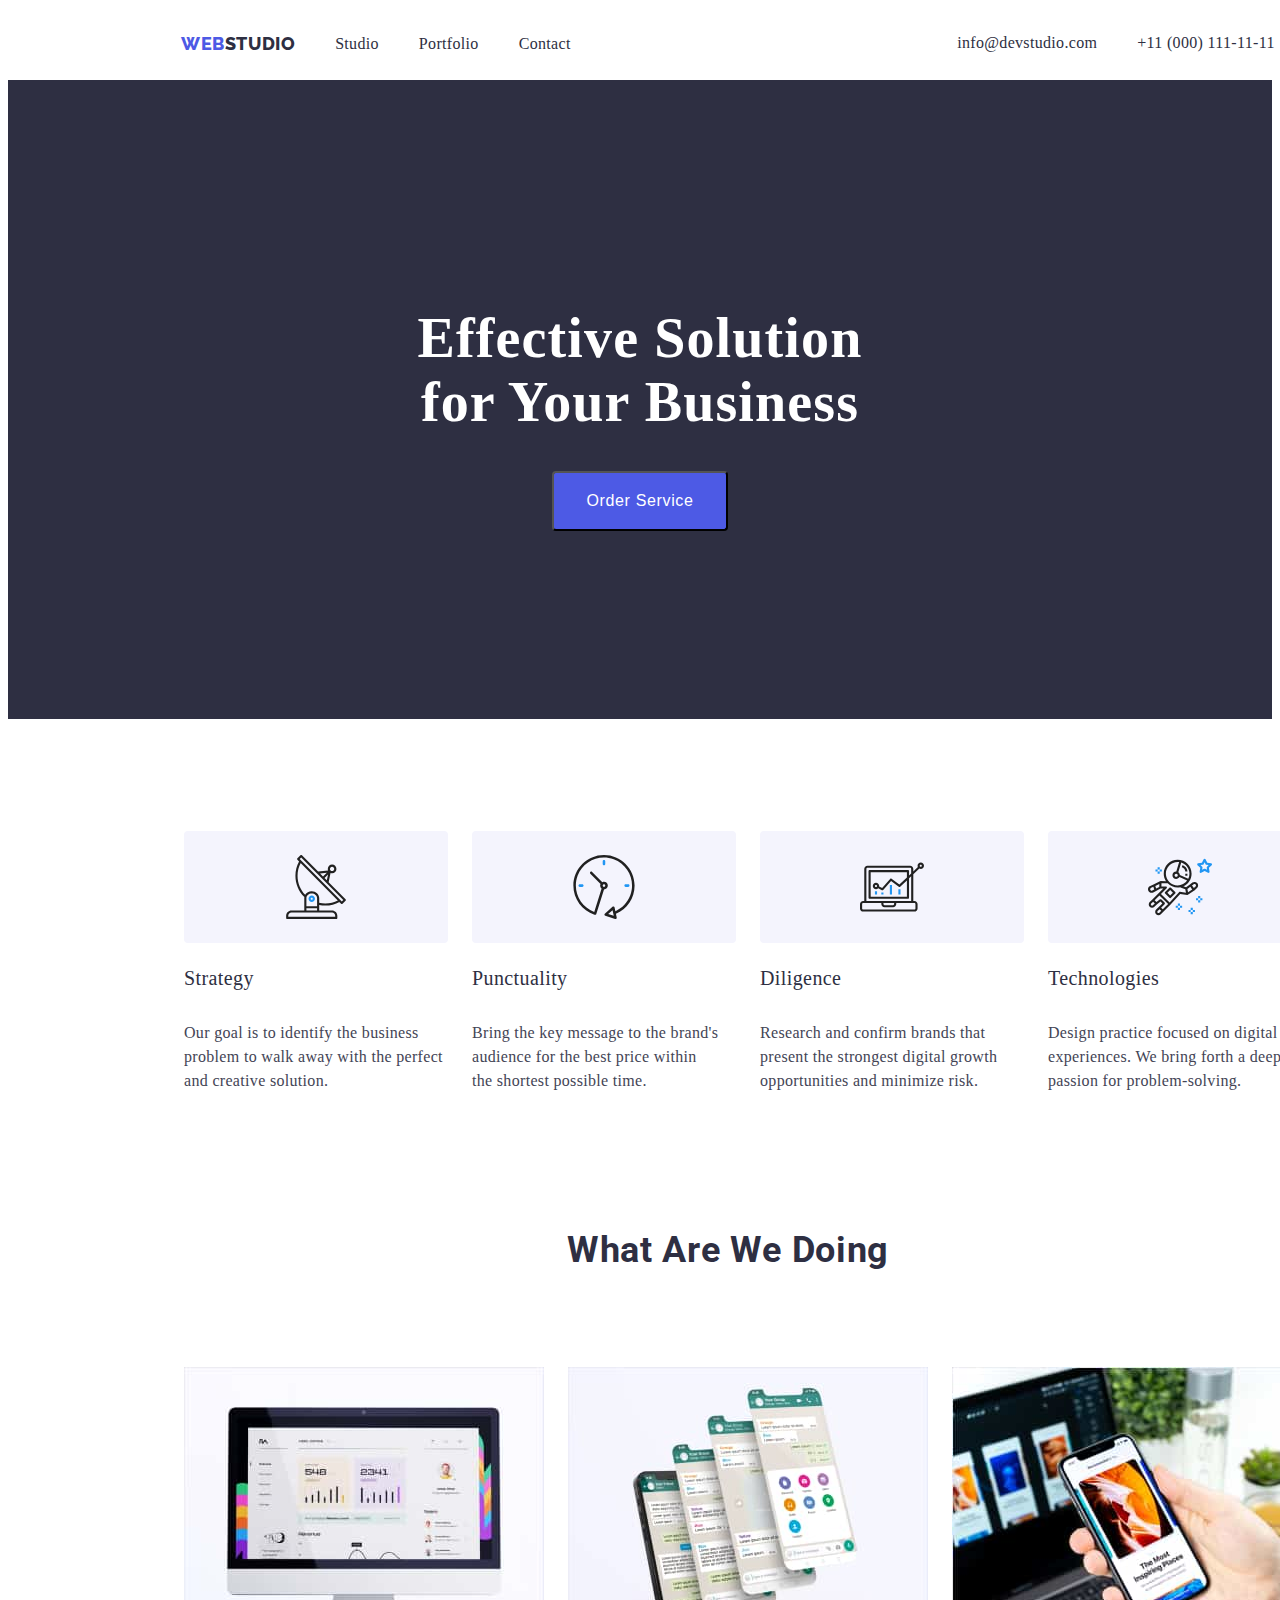
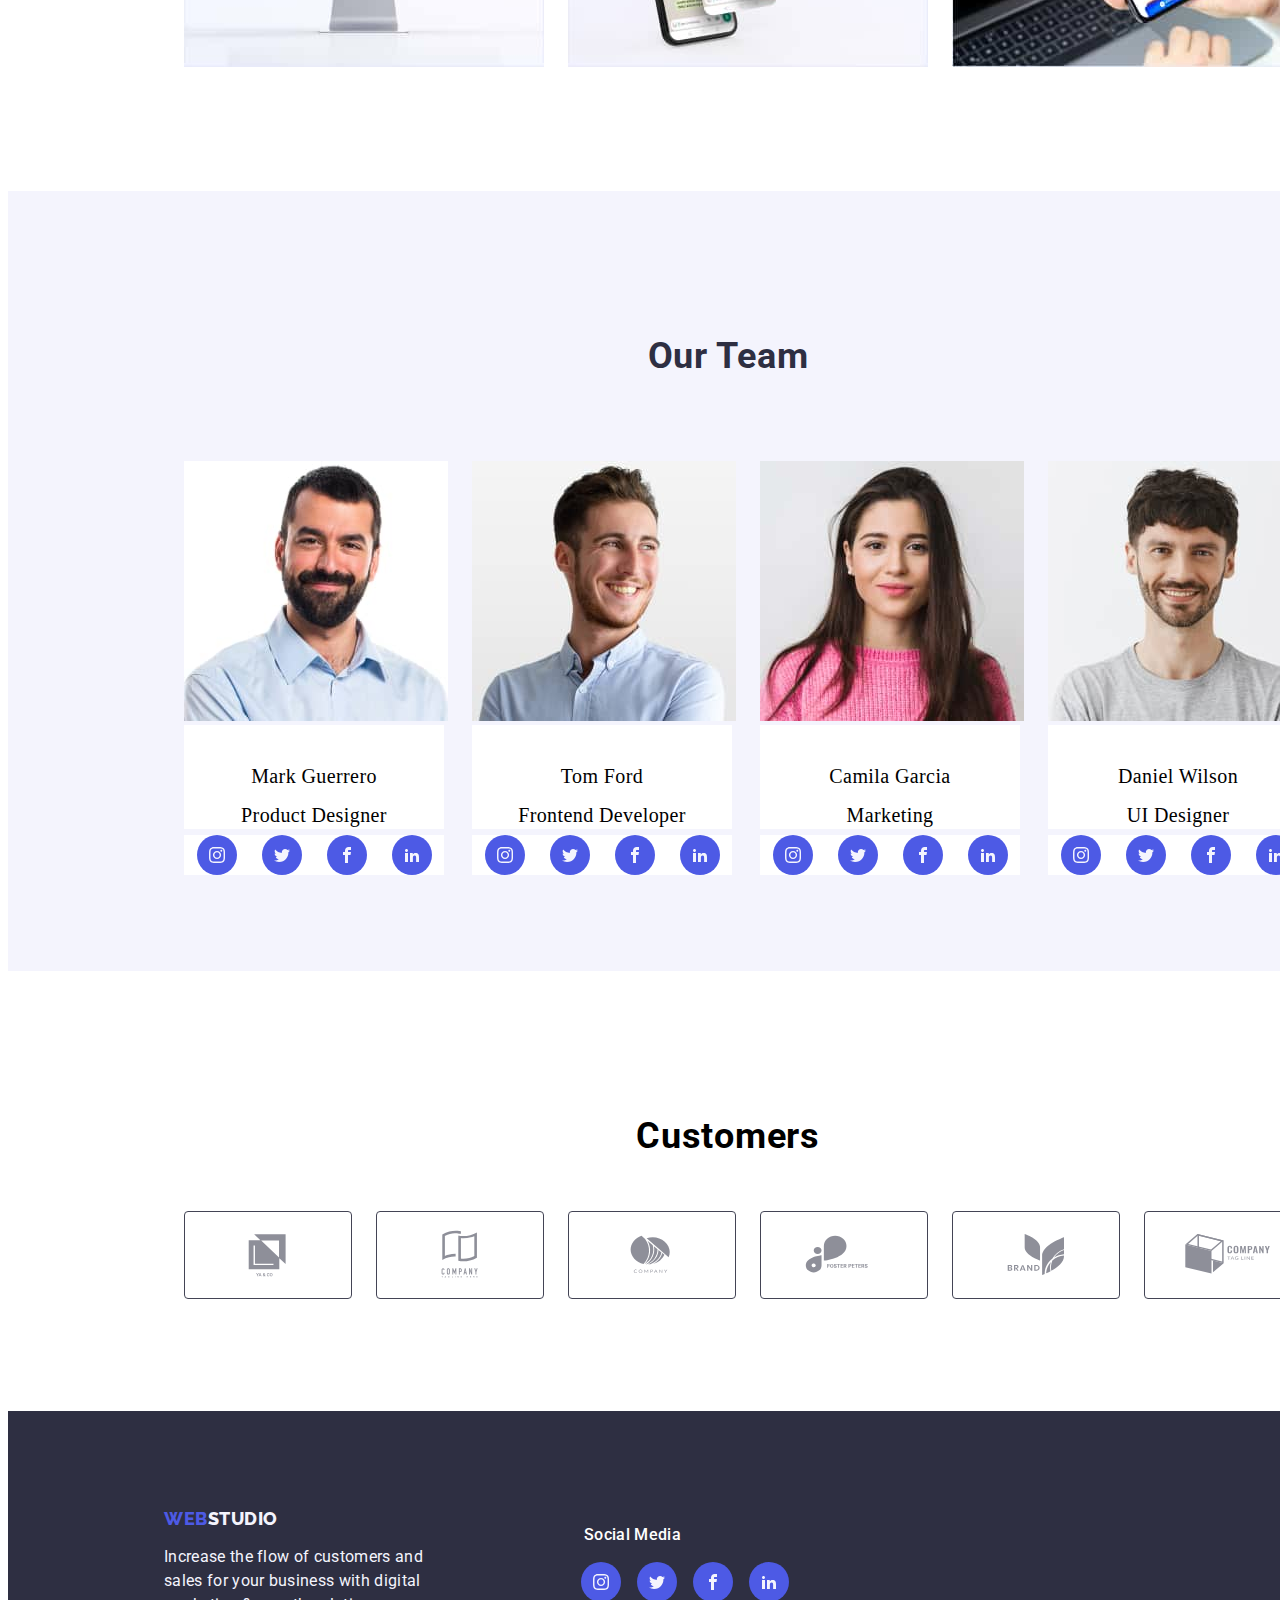
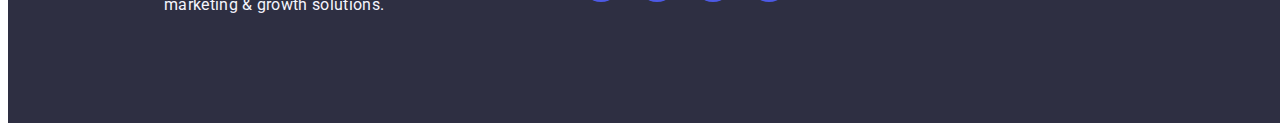
==== index.html @ b47fa4e6 "Initial commit" ====
<!DOCTYPE html>
<html lang="en">
<head>
    <meta charset="UTF-8">
    <meta name="viewport" content="width=device-width, initial-scale=1.0">
   <!-- fonts Link -->
    <link rel="preconnect" href="https://fonts.googleapis.com">
    <link rel="preconnect" href="https://fonts.gstatic.com" crossorigin>
    <link href="https://fonts.googleapis.com/css2?family=Raleway:wght@800&family=Roboto:wght@400;500;700;900&display=swap" rel="stylesheet">
   
    <!-- CSS -->
    <link rel="stylesheet" href="css/styles.css">
    <title>homework-4</title>
    
</head>
<body>
     <!-- NAVIGATION SECTION  -->

    <header class="container">
        
        <div class="nav-display">
            <a href="" class="logo"> <span class="logo-web">Web</span><span class="logo-studio">studio</span> </a>
            <nav class="display-list">
                <ul class="about list">
                    <li>
                        <a href="" class="link">Studio</a>
                    </li>
                    <li>
                        <a href="portfolio.html" class="link">Portfolio</a>
                    </li>
                    <li>
                        <a href="" class="link">Contact</a>
                    </li>
                </ul>
            </nav>
        </div>
        <ul class="link-list list">
            <li>
                <a href="https://arkhamreon.github.io/markup-hw-04/" class="link">info@devstudio.com </a>
            </li>
            <li>
                <a href="" class="link">+11 (000) 111-11-11 </a>
            </li>
        </ul>
    
    </header>

    <main>
        <!-- HERO BANNER SECTION  -->
        <section class="hero">
            <h1 class="hero-banner">
                Effective Solution<br />
                for Your Business
            </h1>
            <button type="button" class="hero-btn">Order Service</button>
        </section>
        <!-- END OF HERO BANNER SECTION  -->

        <!-- DISCRIPTION SECTION  -->

        <section class="discription">

            <ul class="discription-list list">
                <li>
                    <div class="discription-icons">
                        <svg width="64" height="64">
                            <use href="./images/icons.svg#antenna-1"></use>
                        </svg>
                    </div>
                   <h3 class="caption">Strategy</h3> 
                    <p class="caption-name">Our goal is to identify the business <br> problem to walk away with the  perfect <br> and creative solution.</p>
                </li>
                <li>
                    <div class="discription-icons">
                        <svg width="64" height="64">
                            <use href="./images/icons.svg#clock-1"></use>
                        </svg>
                    </div>
                    <h3 class="caption">Punctuality</h3>
                    <p class="caption-name">Bring the key message to the brand's <br> audience for the best price within <br> the shortest possible time.</p>
                </li>
                <li>
                    <div class="discription-icons">
                        <svg width="64" height="64">
                            <use href="./images/icons.svg#diagram-1"></use>
                        </svg>
                    </div>
                    <h3 class="caption">Diligence</h3>
                    <p class="caption-name">Research and confirm brands that <br> present the strongest digital growth <br> opportunities and minimize risk.</p>
                </li>
                <li>
                    <div class="discription-icons">
                        <svg width="64" height="64">
                            <use href="./images/icons.svg#astronaut-1"></use>
                        </svg>
                    </div>
                    <h3 class="caption">Technologies</h3>
                    <p class="caption-name">Design practice focused on digital <br> experiences. We bring forth a deep <br> passion for problem-solving.</p>
                </li>
            </div>
            </ul>
        </section>

        <!-- END OF DISCRIPTION SECTION  -->

        <!-- SAMPLE PHOTOS SECTION -->

        <section class="sample-photos">

            <h2 class="head-title">what are we doing</h2>

            <ul class="group-photos list">
                <li>
                    <img src="images/monitor.jpg" alt="monitor" width="360" height="300"/>
                </li>
                <li>
                    <img src="./images/phone.jpg" alt="phone-screen" width="360" height="300" />
                </li>
                <li>
                    <img src="./images/phone-1.jpg" alt="celphone " width="360" height="300" />
                </li>
            </ul>
        </section>

        <!-- END SAMPLE PHOTOS SECTION  -->

        <!-- TEAM MEMBERS SECTION -->

        <section class="team-members">
            <h2 class="members-title" >Our Team</h2>
            <ul class="team-members-list list">
                <li>
                    <img src="./images/mark.jpg" alt="Mark Guerrero" width="264" height="260" />
                  
                      <div class="members">
                        <h3 class="members-name">Mark Guerrero</h3>
                        <p class="members-name">Product Designer</p>      
                        
                        <div class="members-account">
                            <a class="soc-med">
                                <svg width="16" height="16">
                                    <use href="./images/icons.svg#instagram-2"></use>
                                </svg>
                            </a>

                            <a class="soc-med">
                                <svg width="16" height="16">
                                    <use href="./images/icons.svg#twitter"></use>
                                </svg>
                            </a>

                            <a class="soc-med">
                                <svg width="16" height="16">
                                    <use href="./images/icons.svg#facebook"></use>
                                </svg>
                            </a>

                            <a class="soc-med">
                                <svg width="16" height="16">
                                    <use href="./images/icons.svg#linkedin2"></use>
                                </svg>
                            </a>
                        </div>
                    
                     </div>
                     
                </li>
                <li>
                    <img src="./images/tom.jpg" alt="Tom Ford" width="264" height="260" />

                 <div class="members">
                    <h3 class="members-name">Tom Ford</h3>
                    <p class="members-name">Frontend Developer</p>

                    <div class="members-account">
                        <a class="soc-med">
                            <svg width="16" height="16">
                                <use href="./images/icons.svg#instagram-2"></use>
                            </svg>
                        </a>

                        <a class="soc-med">
                            <svg width="16" height="16">
                                <use href="./images/icons.svg#twitter"></use>
                            </svg>
                        </a>

                        <a class="soc-med">
                            <svg width="16" height="16">
                                <use href="./images/icons.svg#facebook"></use>
                            </svg>
                        </a>

                        <a class="soc-med">
                            <svg width="16" height="16">
                                <use href="./images/icons.svg#linkedin2"></use>
                            </svg>
                        </a>
                    </div>

                   
                </div>

                </li>
                <li>
                    <img src="./images/camila.jpg" alt="Camila Garcia" width="264" height="260" />

                <div class="members">
                    <h3 class="members-name">Camila Garcia</h3>
                    <p class="members-name">Marketing</p>

                    <div class="members-account">
                        <a class="soc-med">
                            <svg width="16" height="16">
                                <use href="./images/icons.svg#instagram-2"></use>
                            </svg>
                        </a>

                        <a class="soc-med">
                            <svg width="16" height="16">
                                <use href="./images/icons.svg#twitter"></use>
                            </svg>
                        </a>

                        <a class="soc-med">
                            <svg width="16" height="16">
                                <use href="./images/icons.svg#facebook"></use>
                            </svg>
                        </a>

                        <a class="soc-med">
                            <svg width="16" height="16">
                                <use href="./images/icons.svg#linkedin2"></use>
                            </svg>
                        </a>
                    </div>
                </div>

                </li>
                <li>
                    <img src="./images/daniel.jpg" alt="Daniel Wilson" width="264" height="260" />

                <div class="members">
                    <h3 class="members-name">Daniel Wilson</h3>
                    <p class="members-name">UI Designer</p>

                    <div class="members-account">
                        <a class="soc-med">
                            <svg width="16" height="16">
                                <use href="./images/icons.svg#instagram-2"></use>
                            </svg>
                        </a>

                        <a class="soc-med">
                            <svg width="16" height="16">
                                <use href="./images/icons.svg#twitter"></use>
                            </svg>
                        </a>

                        <a class="soc-med">
                            <svg width="16" height="16">
                                <use href="./images/icons.svg#facebook"></use>
                            </svg>
                        </a>

                        <a class="soc-med">
                            <svg width="16" height="16">
                                <use href="./images/icons.svg#linkedin2"></use>
                            </svg>
                        </a>
                    </div>
                </div>

                </li>
            </ul>
        </section>

        <!-- END OF TEAM MEMBERS SECTION  -->

        <!-- CUSTOMER SECTION -->

        <section class="customers">

            <h2 class="customer-title">Customers</h2>
            
            <ul class="customer-tag list">

                <li class="customer-icon">

                    <a class="icons-borders" href="#">
                        <svg width="104" height="56">
                            <use href="./images/icons.svg#Logo-6"></use>
                        </svg>
                    </a>

                </li>  

                <li class="customer-icon">

                    <a class="icons-borders" href="#">
                        <svg width="104" height="56">
                            <use href="./images/icons.svg#Logo-4"></use>
                        </svg>
                    </a>
                </li>

                <li class="customer-icon">

                    <a class="icons-borders" href="#">
                        <svg width="104" height="56">
                            <use href="./images/icons.svg#Logo-3"></use>
                        </svg>
                    </a>
                </li>

                <li class="customer-icon">

                    <a class="icons-borders" href="#">
                        <svg width="104" height="56">
                            <use href="./images/icons.svg#Logo-2"></use>
                        </svg>
                    </a>
                </li>

                <li class="customer-icon">

                    <a class="icons-borders" href="#">
                        <svg width="104" height="56">
                            <use href="./images/icons.svg#Logo"></use>
                        </svg>
                    </a>
                </li>

                <li class="customer-icon">

                    <a class="icons-borders" href="#">
                        <svg width="104" height="56">
                            <use href="./images/icons.svg#Logo-1"></use>
                        </svg>
                    </a>
                </li>
            </ul>
        </section>
        
    </main>

    <footer class="last-page">

    <div class="last-page-item">

        <a href="#" class="footer-logo"> <span class="footer-logo-web">Web</span><span class="footer-logo-studio">studio</span> </a>
        <p class="last-page-caption">
            Increase the flow of customers and <br />
            sales for your business with digital<br />
            marketing & growth solutions.
        </p>
       
    </div>

        <div class="social-media-title"> social media </div> 

        <div class="social-media">

        <a class="social-media-icons" href="#">
            <svg width="16" height="16">
                <use href="./images/icons.svg#instagram-2"></use>
            </svg>
        </a>

        <a class="social-media-icons">
            <svg width="16" height="16">
                <use href="./images/icons.svg#twitter"></use>
            </svg>
        </a>

        
        <a class="social-media-icons">
            <svg width="16" height="16">
                <use href="./images/icons.svg#facebook"></use>
            </svg>
        </a>

        <a class="social-media-icons">
            <svg width="16" height="16">
                <use href="./images/icons.svg#linkedin2"></use>
            </svg>
        </a>
      
    </div>
    </footer>
       
        
  
  
      
</body>
</html>
---- css/styles.css ----
:root{
    --white: #ffffff;
    --cornflower: #E7E9FC;
    --IRISH: #4D5AE5;
    --NAVYBLUE: #2E2F42; 
    --SLATE: #434455;
    --CLOUD: #f4f4fd;
    --OCEAN:  #2B65EC;
    --LIGHTSLATE: #8e8f99;

}

.body{
    font-family: 'Roboto'sans-serif;
}
*{
    box-sizing: border-box;
}

/* GENERAL STYLING */
.list{
    list-style: none;
    
}
.link{
    text-decoration: none;
    color: var(--NAVYBLUE);
    font-size: 16px;
    font-weight: 500;
    line-height: 1.5px;
    letter-spacing: 0.32px
    
    
}


.logo{
    text-decoration: none;
    font-family: 'Raleway';
    font-size: 18px;
    font-weight: 800;
    line-height: 1.5px; /* 116.667% */
    letter-spacing: 0.54px;
    text-transform: uppercase;
    
}
.logo-web{
    color: var(--IRISH);
    
}
.logo-studio{
    color: var(--NAVYBLUE);
    
}

/* END OF GENERAL STYLING */

/* ABOUT NAVIGATION */
.container{
    width: 1440px;
    height: 72px;
    display: flex;
    justify-content: space-around;

}

.nav-list{
    display: flex;
    align-items: center;
    
}

.about{
    display: flex;
    gap: 40px;
}
.about :hover, .about:focus{
    color: var(--IRISH);
}
.link-list :hover, .link-list :focus{
    color: var(--IRISH);
}

.link-list{
    display: flex;
    gap: 40px;
    padding-top: 10px;      
}

.nav-display{
    display: flex;
    align-items: center;
   
    
}

/* END OF ABOUT NAVIGATION */

/* HERO BANNER STYLING */

.hero{
    background: var(--NAVYBLUE);
    background-image: url(../images/bg-photo.jpg);
    background-size: cover;
    padding-top: 188px;
    padding-bottom: 188px;
    text-align: center;  

    position: relative;
    isolation: isolate;
}

.hero::after{
    content: '';
    position: absolute;
    z-index: -1;
    inset: 0;
    background: var(--NAVYBLUE);
    opacity: .5;

}

.hero-banner{
    text-align: center;
    color: var(--white);
    font-size: 56px;
    font-weight: 700;
    letter-spacing: 1.12px;
}
.hero-btn{
    font-size: 16px;
    font-family: 500;
    line-height: 1.5em;
    letter-spacing: 0.64px;
    padding: 16px 32px;
    gap: 10px;
    border-radius: 4px;
    background-color: var(--IRISH);
    color: var(--white);
    box-shadow: 0px 4px 4px 0px rgba(0,0,0,0,.15);
    cursor: pointer;

}

/* END OF HERO BANNER STYLING  */

/* DISCRIPTION LIST STYLING  */

.discription{
    background:var(--white);
    width: 1440px;
    margin-top: 112px;
   
}

.discription-list{
    display: flex;
    justify-content: center;
    align-items: center;
    gap: 24px;
   
    
}

.caption{
    color: var(--NAVYBLUE);
    font-size: 20px;
    font-weight: 500;
    padding-bottom: 8px;
    line-height: 1.5em;
    letter-spacing: 0.4px;
    margin-top: 20px;
}

.caption-name{
    color: var(--SLATE);
    margin: 0px 0px;
    font-size: 16px;
    font-weight: 400;
    line-height: 1.5em;
    letter-spacing: 0.32px;
}

.discription-icons{
    display: flex;
    justify-content: center;
    align-items: center;
    background-color: var(--CLOUD);
    padding: 24px 100px;
    border-radius: 4px;
}

/* DISCRIPTION STYLING END  */

    /* SAMPLE PHOTOS STYLING  */

    .sample-photos{
        width: 1440px;
        
    }

    .head-title{
        display: flex;
        justify-content: center;
        text-align: center;
        margin-top: 112px;
        color: var(--NAVYBLUE);
        font-family: 'Roboto';
        font-size: 36px;
        font-weight: 700;
        line-height: 2.5em;
        letter-spacing: 0.72px;
        text-transform: capitalize;
    }

    .group-photos{
        display: flex;
        justify-content: center;
        align-items: center;
        margin-top: 72px;
        gap: 24px;
    }

    /* SAMPLE PHOTOS STYLING END  */

    /* TEAM MEMBERS STYLING  */

    .team-members{
        width: 1440px;
        height: 780px;
        background: var(--CLOUD);
    }
    .members-title{
        display: flex;
        justify-content: center;
        text-align: center;
        margin-top: 120px;
        padding-top: 120px;
        padding-bottom: 30px;
        color: var(--NAVYBLUE);
        font-family:'Roboto';
        font-size: 36px;
        font-weight: 700;
        line-height: 2.5em;
        letter-spacing: 0.72px;
        text-transform: capitalize;

    }
    .team-members-list{
        display: flex;
        justify-content: center;
        align-items: center;
        gap: 24px;
    }
    .members{
       background: var(--white);
       width: 260px;
       height: 104px;
       padding: 32px 0px;
    }
    .members-name{
        text-align: center;
        font-size: 20px;
        font-weight: 500;
        margin: 0;
        letter-spacing: 0.4px;
        padding: 8px 0px;
    }

    .members-account{
        background: var(--white);
        display: flex;
        align-items: center;
        justify-content: space-around;
    }

    .soc-med{
        width: 40px;
        height: 40px;
        background-color: var(--IRISH);
        border-radius: 50%;
        display: flex;
        align-items: center;
        justify-content: center;      
    }

    .soc-med svg{
        fill: var(--CLOUD);
    }

    /* TEAM MEMBERS STYLING END  */

    /* CUSTOMERS STYLING */

    .customers{
        width: 1440px;
        height: 200px;       
    }
    
    .customer-title{
        text-align: center;
        margin-top: 120px;
        font-family: 'Roboto';
        font-size: 36px;
        font-weight: 700;
        line-height: 2.5;
        letter-spacing: 0.72px;
        text-transform: capitalize;
    }

   .customer-tag{
    margin-bottom: 120px;
    display: flex;
    align-items: center;
    justify-content: center;
    gap: 24px;
   }
   .icons-borders{
    width: 168px;
    height: 88px;
   }
   .icons-borders svg{
    width: 168px;
    height: 88px;
    padding: 16px 32px;
    border: 1px solid;
    border-radius: 4px;
    border-color: var(--SLATE);
    fill: var(--LIGHTSLATE);
   }
    
   /* END OF CUSTOMER STYLING  */

   /* FOOTER SECTION STYLING */

   .last-page{
    background: var(--NAVYBLUE);
    width: 1440px;
    height: 312px;
    margin-top: 120px;
   }

   .footer-logo{
    text-decoration: none;
    font-family: 'Raleway';
    font-size: 18px;
    font-weight: 800;
    line-height: 1.5px; /* 116.667% */
    letter-spacing: 0.54px;
    text-transform: uppercase;
   }

   .footer-logo-web{
     color: var(--IRISH);
   }

   .footer-logo-studio{
     color: var(--CLOUD)
   }

   .last-page-caption{
    color: var(--CLOUD);
    font-family: 'Roboto';
    font-size: 16px;
    font-weight: 400;
    line-height: 1.5em;
    letter-spacing: 0.32px;
    margin-top: 16px;
   }

   .last-page-item{
    width: 264px;
    height: 112px;
    margin-left: 156px;
    padding-top: 100px;
    
   }

   .social-media{
    display: flex;
    align-items: center;
    justify-content: center;
    margin-right: 6%;
    padding-top: 15px;
    gap: 16px;
   }

   .social-media-title{
    color: var(--white);
    font-family: 'Roboto';
    margin-left: 40%;
    font-size: 16px;
    font-weight: 500;
    line-height: 1.5em;
    letter-spacing: 0.32px;
    text-transform: capitalize;
    
   }

   .social-media-icons{
    width: 40px;
    height: 40px;
    background-color: var(--IRISH);
    border-radius: 50%;
     display: flex;
    align-items: center;
    justify-content: center; 
   }

   .social-media-icons svg{
    fill: var(--CLOUD);
   }

   /* END OF FOOTER SECTION STYLING */

   /* PORTFOLIO BUTTON STYLING SECTION  */

   .portfolio-folder{
      width: 1440px;
   }

   .portfolio-btn{
      display: flex;
      align-items: center;
      justify-content: center;
      margin-top: 96px;
      gap: 24px;
   }

   .website-btn{
     color: var(--IRISH);
     font-family: 'Roboto' sans-serif;
     font-size: 16px;
     font-weight: 500;
     line-height: 1.5em;
     letter-spacing: 0.64px;
     border: 1px solid var(--CLOUD);
     border-radius: 4px;
     padding: 12px 24px;
   }

   .app-btn{
     color: var(--IRISH);
     font-family: 'Roboto' sans-serif;
     font-size: 16px;
     font-weight: 500;
     line-height: 1.5em;
     letter-spacing: 0.64px;
     border: 1px solid var(--CLOUD);
     border-radius: 4px;
     padding: 12px 24px;
   }

   .design-btn{
     color: var(--IRISH);
     font-family: 'Roboto' sans-serif;
     font-size: 16px;
     font-weight: 500;
     line-height: 1.5em;
     letter-spacing: 0.64px;
     border: 1px solid var(--CLOUD);
     border-radius: 4px;
     padding: 12px 24px;
   }

   .marketing-btn{
     color: var(--IRISH);
     font-family: 'Roboto' sans-serif;
     font-size: 16px;
     font-weight: 500;
     line-height: 1.5em;
     letter-spacing: 0.64px;
     border: 1px solid var(--CLOUD);
     border-radius: 4px;
     padding: 12px 24px;
   }

   .all-btn{
     background-color: var(--OCEAN);
     color: var(--white);
     padding: 12px 24px;
     border-radius: 4px;
   }

   /* END PORTFOLIO BUTTON STYLING SECTION */

   /* PORTFOLIO CARDS STYLING */

   .portfolio-container{
     width: 1440px;
   }

   .portfolio-cards{
    width: 100%;
    flex-wrap: wrap;
    display: flex;
    justify-content: center;
    align-items: center;
    gap: 24px;
    margin-top: 72px;
   }

   .cards{
    width: 30%;
   }

   .cards-title{
    color: var(--NAVYBLUE);
    font-family: 'Roboto';
    font-size: 20px;
    font-weight: 500;
    line-height: 1.5em;
    letter-spacing: 0.4px;
    padding-left: 16px;
    padding-right: 16px;
   }

   .cards-caption{
    color: var(--SLATE);
    font-family: 'Roboto';
    font-size: 16px;
    font-weight: 400;
    line-height: 1.5em;
    letter-spacing: 0.32px;
    padding-left: 16px;
    padding-right: 16px;
    padding-bottom: 30px;
    
   }

   .project-caption{
     
   }

   .cards{
    width: 360px;
    gap: 32;
    border: 1px solid var(--cornflower);
    background: var(--white);
   }
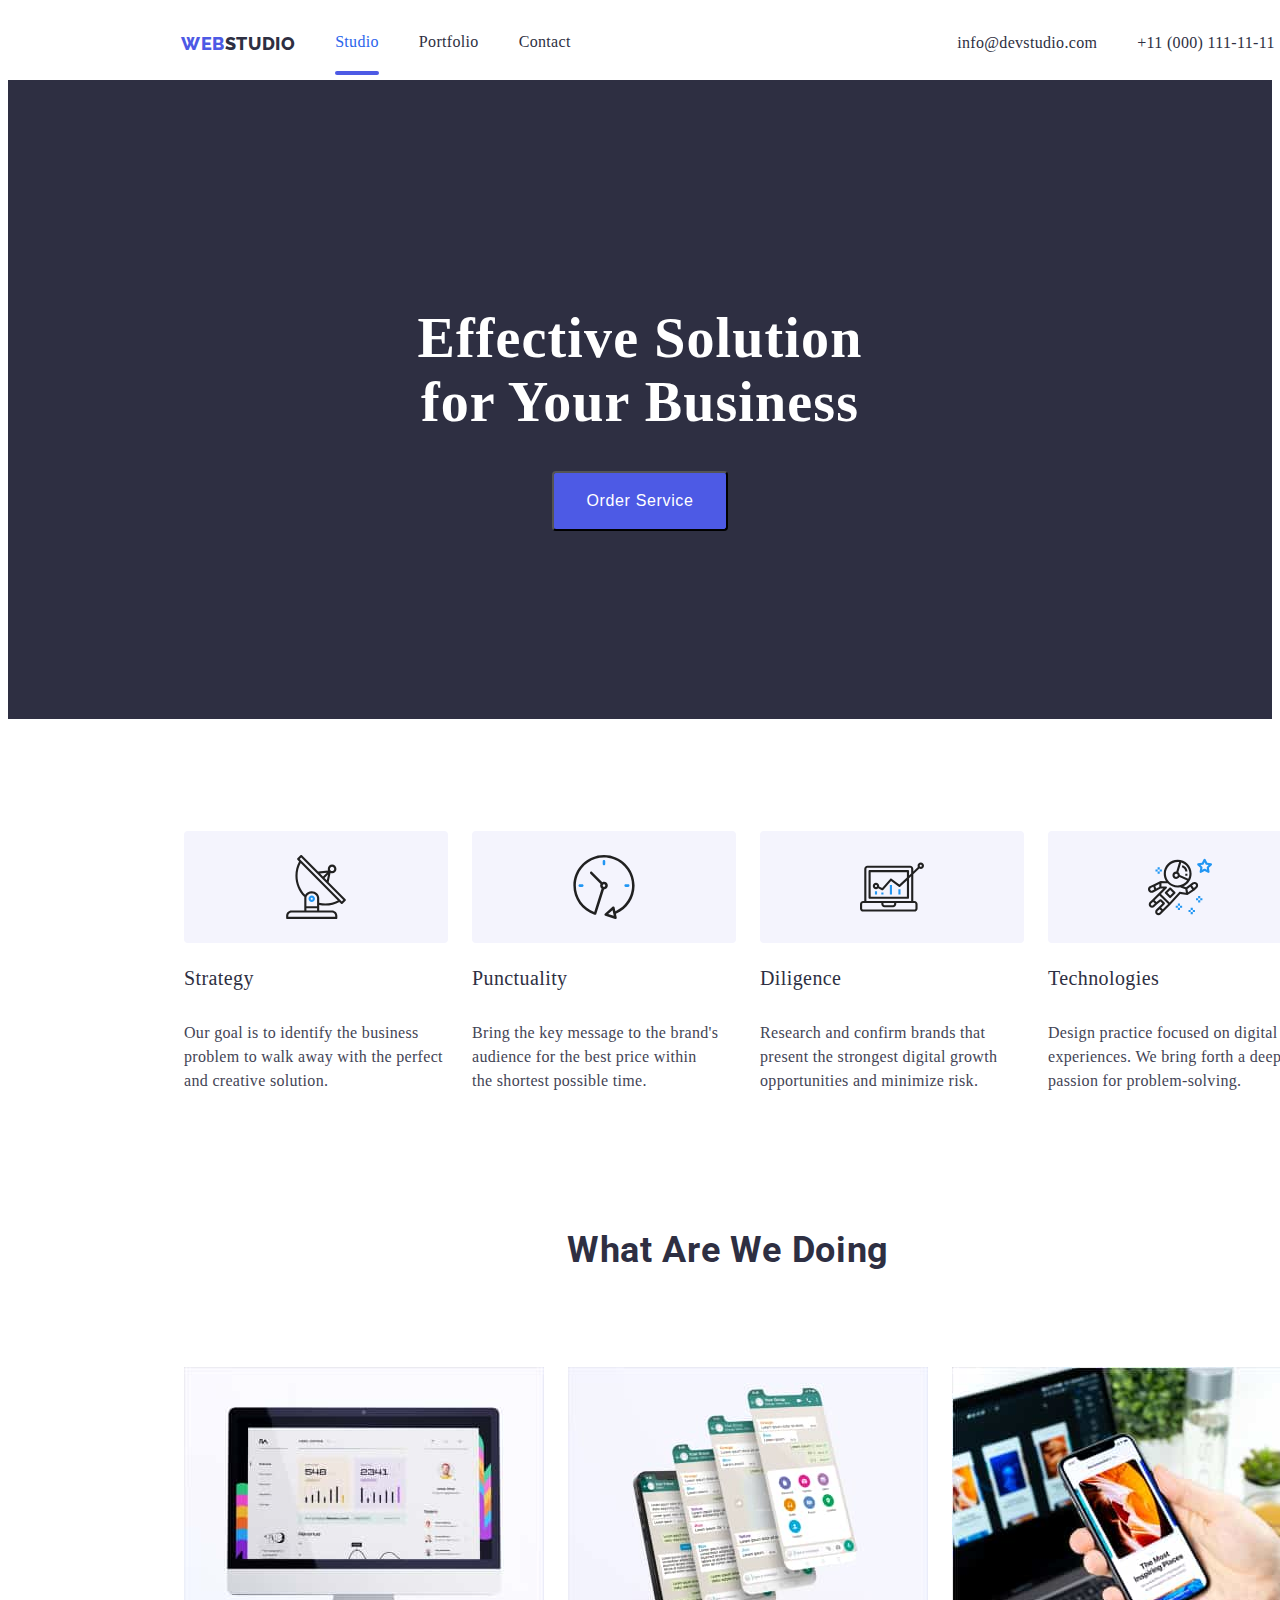
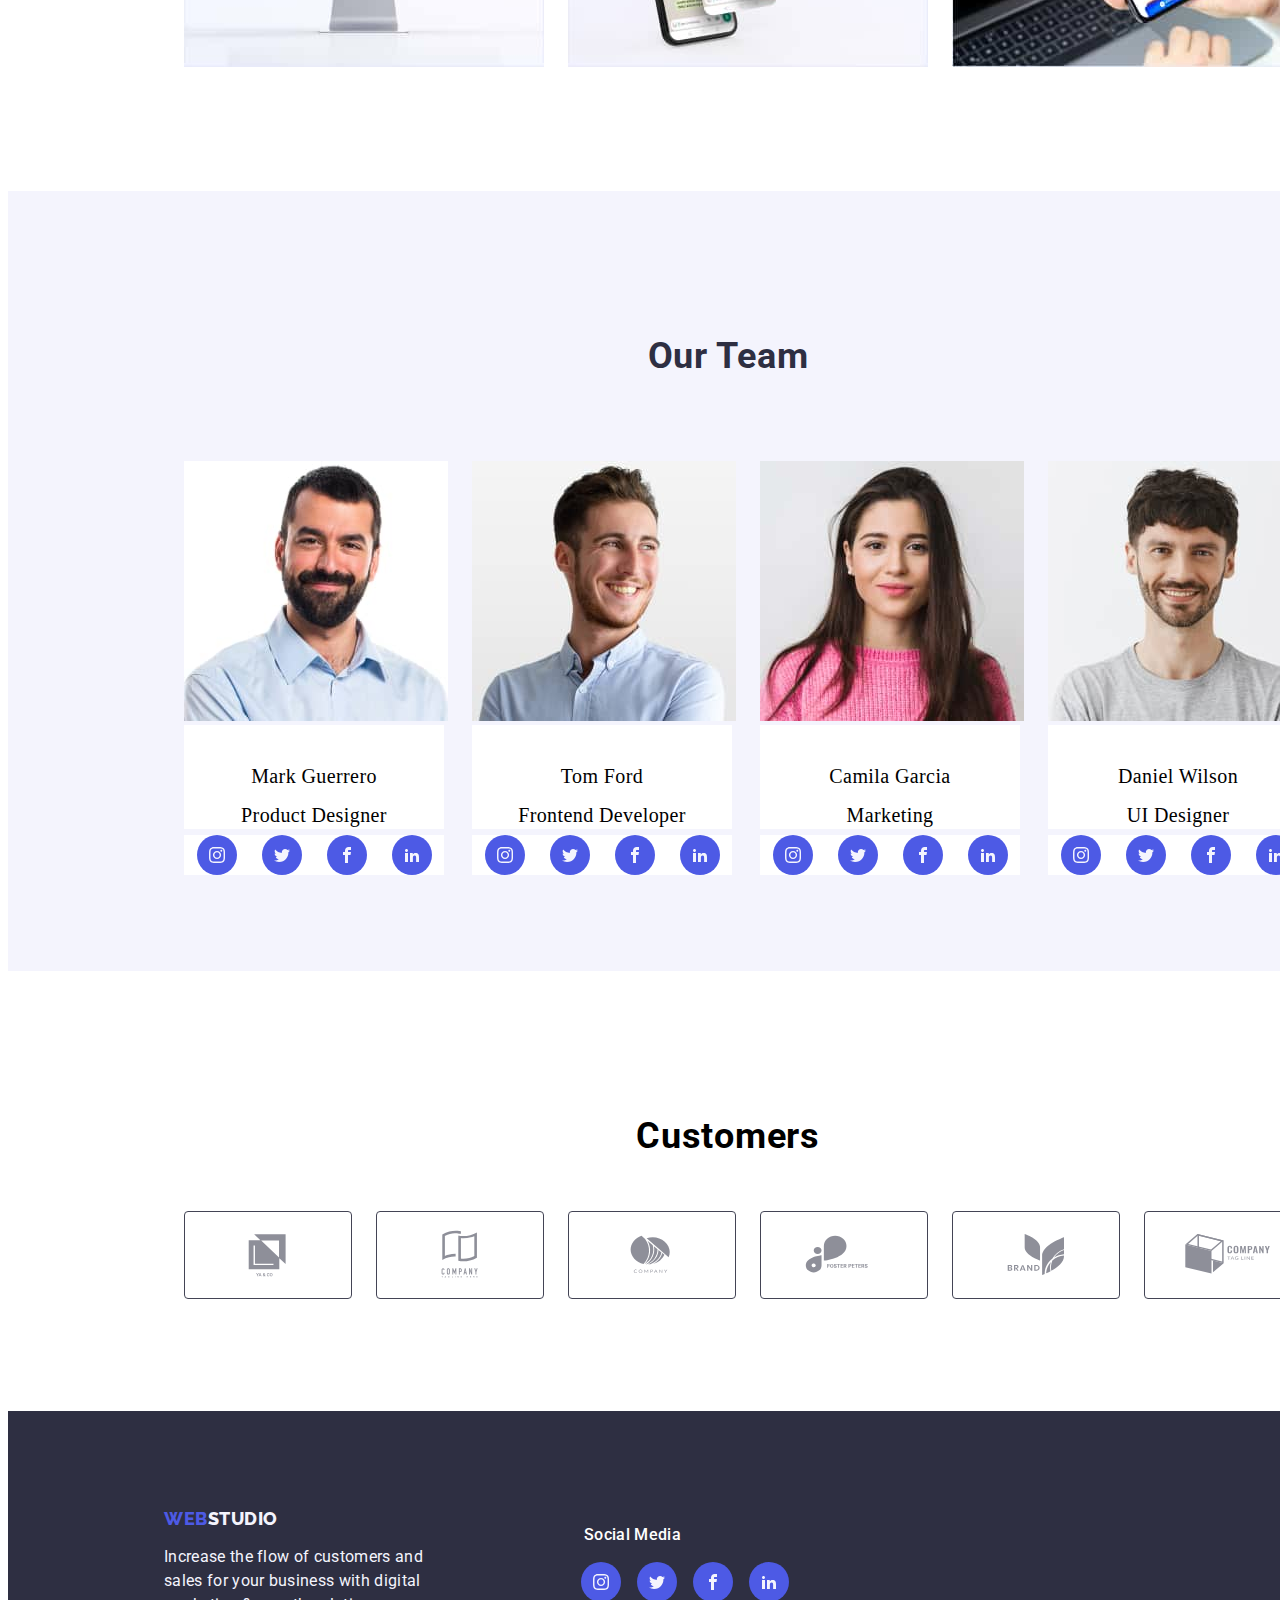
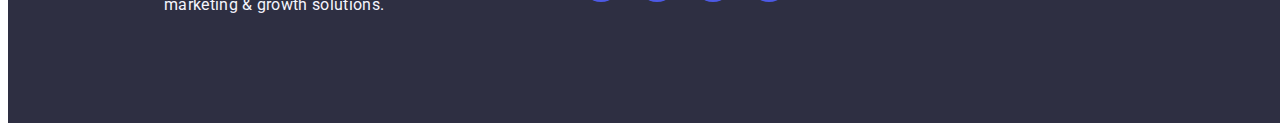
==== commit e6685ba3: "done hw #4" ====
--- a/index.html
+++ b/index.html
@@ -23,7 +23,7 @@
             <nav class="display-list">
                 <ul class="about list">
                     <li>
-                        <a href="" class="link">Studio</a>
+                        <a href="index.html" class="link active">Studio</a>
                     </li>
                     <li>
                         <a href="portfolio.html" class="link">Portfolio</a>
@@ -52,7 +52,17 @@
                 Effective Solution<br />
                 for Your Business
             </h1>
-            <button type="button" class="hero-btn">Order Service</button>
+            <button type="button" class="hero-btn" data-modal-open>Order Service</button>
+
+            <div class="backdrop is-hidden" data-modal>
+                <div class="modal">
+                     <button class="modal-close-btn" data-modal-close>X
+                        <!-- <svg width="18" heigth="18">
+                            <use href="./images/icons.svg#close"></use>
+                        </svg> -->
+                     </button>
+                </div> 
+            </div>
         </section>
         <!-- END OF HERO BANNER SECTION  -->
 
@@ -344,6 +354,10 @@
         
     </main>
 
+    <!-- END OF CUSTOMER SECTION  -->
+
+    <!-- FOOTER SECTION  -->
+
     <footer class="last-page">
 
     <div class="last-page-item">
@@ -388,8 +402,8 @@
       
     </div>
     </footer>
-       
-        
+    <script src="./js/modal.js"></script>
+        <!-- END OF FOOTER SECTION  -->
   
   
       
--- a/css/styles.css
+++ b/css/styles.css
@@ -89,9 +89,22 @@
 
 .nav-display{
     display: flex;
-    align-items: center;
-   
-    
+    align-items: center;   
+}
+
+.active{
+    color: var(--OCEAN);
+}
+
+.active::after{
+    content: "";
+    display: block;
+    height: 4px;
+    width: 100%;
+    border-radius: 2px;
+    background-color: var(--IRISH);
+    position: relative;
+    top: 20px;
 }
 
 /* END OF ABOUT NAVIGATION */
@@ -139,8 +152,49 @@
     color: var(--white);
     box-shadow: 0px 4px 4px 0px rgba(0,0,0,0,.15);
     cursor: pointer;
-
-}
+}
+.backdrop{
+    width: 100%;
+    height: 100%;
+    background-color: rgba(0,0,0,0.4);
+    position: fixed;
+    top: 0;
+    display: flex;
+    justify-content: center;
+    align-items: center;
+    transition: opacity 250ms cubic-bezier(0.4, 0, 0.2, 1);
+}
+
+.modal{
+    width: 408px;
+    height: 584px;
+    background-color: var(--white);
+    border-radius: 4px;
+    padding: 24px;
+} 
+
+ .is-hidden{
+    pointer-events: none;
+    opacity: 0;
+}
+.modal-close-btn{
+    border-radius: 100%;
+    border: 1px solid rgba(0,0,0.1);
+    background-color: var(--white);
+    width: 30px;
+    height: 30px;
+    color: var(--OCEAN);
+    margin-left: auto;
+    display: block;
+    cursor: pointer;
+    /* transition: flll 250ms cubic-bezier(0.4, 0, 0.2, 1), border 250ms cubic-bezier (0.4, 0, 0.2, 1); */
+}
+
+.backdrop :hover{
+    color: red;
+}
+
+    
 
 /* END OF HERO BANNER STYLING  */
 
@@ -503,7 +557,6 @@
    .cards{
     width: 30%;
    }
-
    .cards-title{
     color: var(--NAVYBLUE);
     font-family: 'Roboto';
@@ -528,10 +581,6 @@
     
    }
 
-   .project-caption{
-     
-   }
-
    .cards{
     width: 360px;
     gap: 32;
@@ -539,6 +588,37 @@
     background: var(--white);
    }
 
+   .card-captions{
+    position: absolute;
+    background-color: rgba(77,90,229.1);
+    color: var(--white);
+    width: 100%;
+    height: 100%;
+    top: 0;
+    left: 0;
+    opacity: 0;
+    transform: translateY(100%);
+    transition: transform 0.25s cubic-bezier(0.4, 0, 0.2, 1);
+   }
+
+   .cards-list{
+    position: relative;
+    width: 100%;
+    display: block;
+    overflow: hidden;
+   }
+
+   .cards:hover .card-captions{
+    opacity: 0.7;
+    transform: translateY(0);
+
+   }
+
+   .card-captions p{
+    padding: 40px 32px;
+   }
+
+  /* END OF PORTFOLIO CARDS STLING  */
    
    
 
